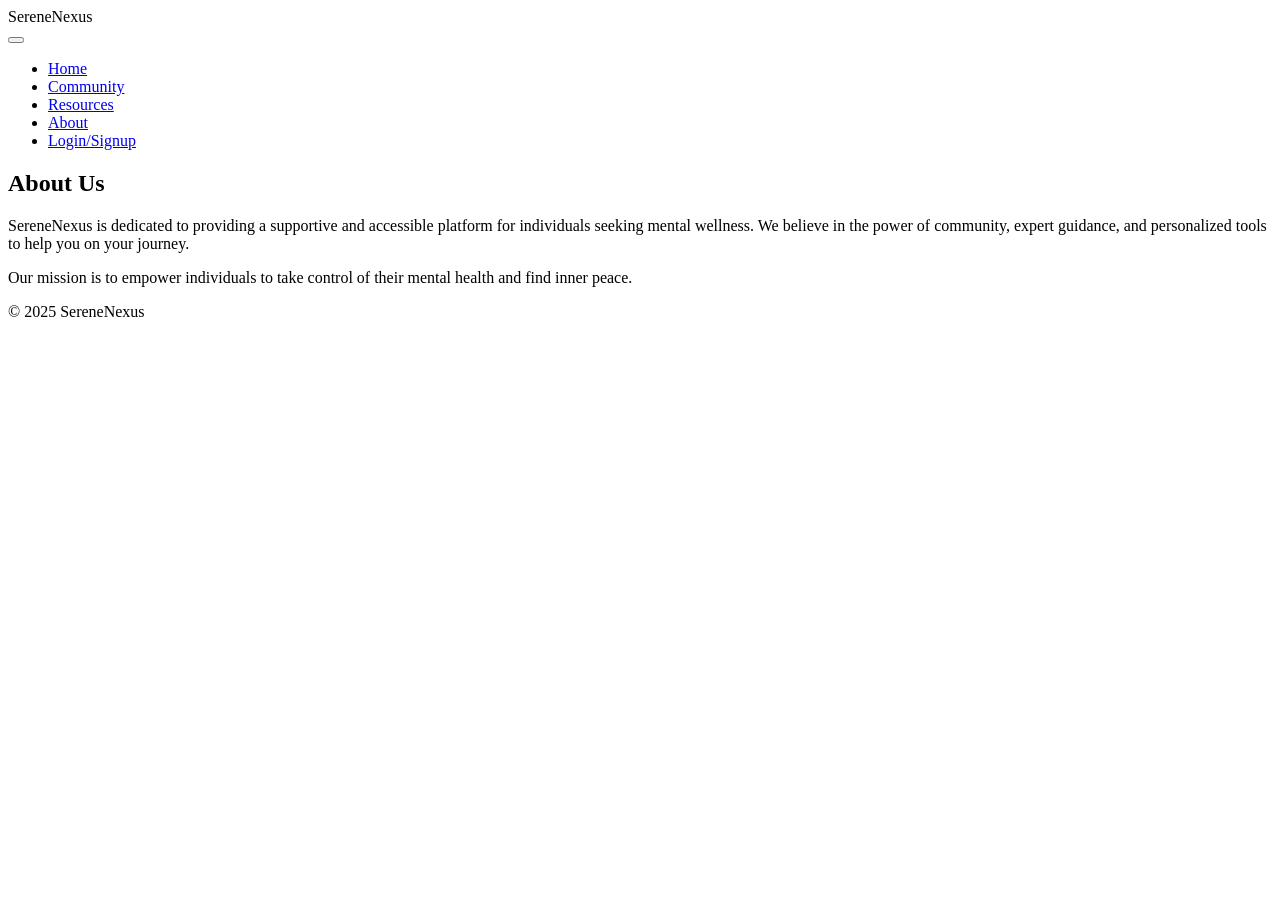
==== app_sections/about.html @ 141f83e6 "Add the text chatbot inspiration + Restructured the repo" ====
<!DOCTYPE html>
<html lang="en">
<head>
    <meta charset="UTF-8">
    <meta name="viewport" content="width=device-width, initial-scale=1.0">
    <title>About - SereneNexus</title>
    <link rel="stylesheet" href="styles.css">
    <link rel="preconnect" href="https://fonts.googleapis.com">
    <link rel="preconnect" href="https://fonts.gstatic.com" crossorigin>
    <link href="https://fonts.googleapis.com/css2?family=Poppins:wght@400;500;600;700&display=swap" rel="stylesheet">
</head>
<body>
    <header>
        <nav>
            <div class="logo">SereneNexus</div>
            <button class="menu-toggle" aria-label="Toggle navigation">
                <span class="bar"></span>
                <span class="bar"></span>
                <span class="bar"></span>
            </button>
            <ul class="nav-links">
                <li><a href="index.html">Home</a></li>
                <li><a href="community.html">Community</a></li>
                <li><a href="resources.html">Resources</a></li>
                <li><a href="about.html">About</a></li>
                <li><a href="login.html">Login/Signup</a></li>
            </ul>
        </nav>
    </header>
    <main>
        <section class="page-content">
            <h1>About Us</h1>
            <p>SereneNexus is dedicated to providing a supportive and accessible platform for individuals seeking mental wellness. We believe in the power of community, expert guidance, and personalized tools to help you on your journey.</p>
            <p>Our mission is to empower individuals to take control of their mental health and find inner peace.</p>
        </section>
    </main>
    <footer>
        <p>&copy; 2025 SereneNexus</p>
    </footer>
    <script src="script.js"></script>
</body>
</html>
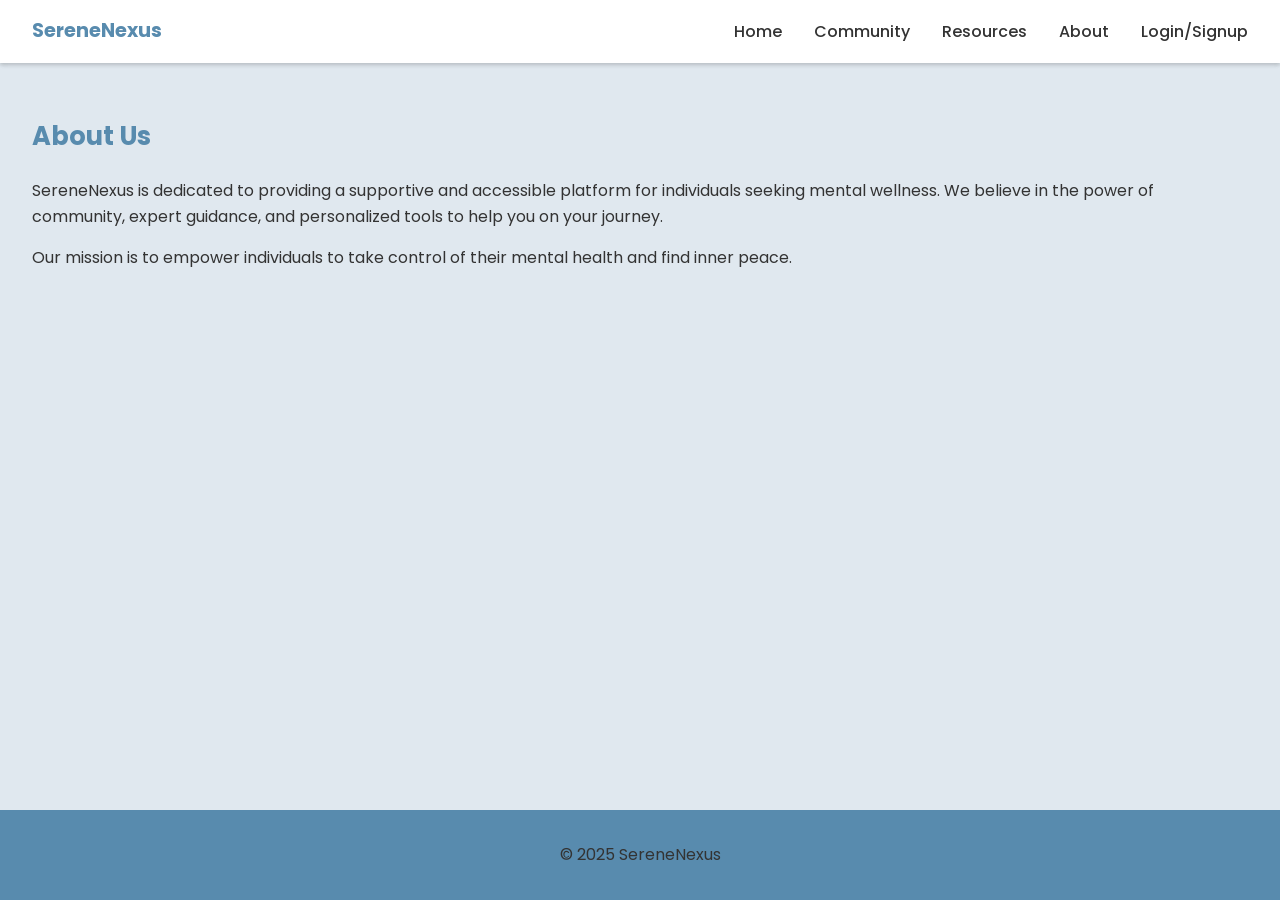
==== commit 7590a76f: "Update the app sections" ====
--- a/app_sections/about.html
+++ b/app_sections/about.html
@@ -4,7 +4,7 @@
     <meta charset="UTF-8">
     <meta name="viewport" content="width=device-width, initial-scale=1.0">
     <title>About - SereneNexus</title>
-    <link rel="stylesheet" href="styles.css">
+    <link rel="stylesheet" href="../styles.css">
     <link rel="preconnect" href="https://fonts.googleapis.com">
     <link rel="preconnect" href="https://fonts.gstatic.com" crossorigin>
     <link href="https://fonts.googleapis.com/css2?family=Poppins:wght@400;500;600;700&display=swap" rel="stylesheet">
@@ -37,6 +37,6 @@
     <footer>
         <p>&copy; 2025 SereneNexus</p>
     </footer>
-    <script src="script.js"></script>
+    <script src="../script.js"></script>
 </body>
 </html>
--- a/styles.css
+++ b/styles.css
@@ -0,0 +1,722 @@
+/* styles.css */
+:root {
+    --primary-color: #588BAE;
+    --secondary-color: #E0E8EF;
+    --text-color: #333;
+    --accent-color: #A7C4BC;
+}
+
+body {
+    font-family: 'Poppins', sans-serif;
+    margin: 0;
+    line-height: 1.6;
+    color: var(--text-color);
+    background-color: var(--secondary-color);
+    display: flex;
+    flex-direction: column;
+    min-height: 100vh;
+}
+
+nav {
+    display: flex;
+    justify-content: space-between;
+    align-items: center;
+    padding: 1rem 2rem;
+    background-color: white;
+    box-shadow: 0 2px 4px rgba(0, 0, 0, 0.1);
+    position: sticky;
+    top: 0;
+    z-index: 100;
+}
+
+.logo {
+    font-weight: 700;
+    font-size: 1.2rem;
+    color: var(--primary-color);
+}
+
+.menu-toggle {
+    display: none;
+    background: none;
+    border: none;
+    cursor: pointer;
+    padding: 0;
+}
+
+.bar {
+    display: block;
+    width: 25px;
+    height: 3px;
+    background-color: var(--text-color);
+    margin: 5px auto;
+    transition: all 0.3s ease-in-out;
+}
+
+.nav-links {
+    list-style: none;
+    margin: 0;
+    padding: 0;
+    display: flex;
+}
+
+.nav-links li {
+    margin-left: 2rem;
+}
+
+.nav-links a {
+    text-decoration: none;
+    color: var(--text-color);
+    font-weight: 500;
+    transition: color 0.3s ease;
+}
+
+.nav-links a:hover {
+    color: var(--primary-color);
+}
+
+main {
+    flex-grow: 1;
+    padding: 2rem;
+}
+
+.hero {
+    background-color: white;
+    padding: 3rem;
+    text-align: center;
+    border-radius: 8px;
+    box-shadow: 0 2px 4px rgba(0, 0, 0, 0.1);
+    margin-bottom: 2rem;
+}
+
+.hero h1 {
+    color: var(--primary-color);
+    margin-bottom: 1rem;
+}
+
+.cta-button {
+    background-color: var(--primary-color);
+    color: white;
+    padding: 1rem 2rem;
+    border: none;
+    border-radius: 5px;
+    cursor: pointer;
+    font-size: 1rem;
+    transition: background-color 0.3s ease;
+}
+
+.cta-button:hover {
+    background-color: #457092;
+}
+
+.features {
+    text-align: center;
+    margin-bottom: 2rem;
+}
+
+.feature-grid {
+    display: grid;
+    grid-template-columns: repeat(auto-fit, minmax(250px, 1fr));
+    gap: 2rem;
+}
+
+.feature {
+    background-color: white;
+    padding: 2rem;
+    border-radius: 8px;
+    box-shadow: 0 2px 4px rgba(0, 0, 0, 0.1);
+    text-align: center;
+}
+
+.feature img {
+    max-width: 100px;
+    display: block;
+    margin: 0 auto 1rem;
+}
+
+.testimonial {
+    background-color: white;
+    padding: 2rem;
+    border-radius: 8px;
+    box-shadow: 0 2px 4px rgba(0, 0, 0, 0.1);
+    text-align: center;
+}
+
+footer {
+    background-color: var(--primary-color);
+    color: white;
+    text-align: center;
+    padding: 1rem;
+    margin-top: auto;
+}
+
+/* Mobile Styles */
+@media (max-width: 768px) {
+    .nav-links {
+        display: none;
+        flex-direction: column;
+        position: absolute;
+        top: 60px;
+        left: 0;
+        width: 100%;
+        background-color: white;
+        box-shadow: 0 2px 4px rgba(0, 0, 0, 0.1);
+        text-align: center;
+    }
+
+    .nav-links.active {
+        display: flex;
+    }
+
+    .nav-links li {
+        margin: 1rem 0;
+    }
+
+    .menu-toggle {
+        display: block;
+    }
+}
+
+/* Styles for Chatbot and Face Rec */
+#face-rec-results {
+    margin-top: 10px;
+    text-align: left; /* Align text to the left within the results div */
+}
+
+#chat-area {
+    border: 1px solid #ccc;
+    height: 200px;
+    overflow-y: scroll;
+    padding: 10px;
+    margin-bottom: 10px;
+    text-align: left;
+
+
+    div.model {
+
+        /* p {
+            background-color: rgb(87, 82, 82);
+        } */
+
+        
+    }
+
+    div.user {
+        display: flex;
+        justify-content: flex-end;
+
+        /* p {
+            background-color: blue;
+        } */
+    }
+
+    div.error {
+        p {
+            font-size: 14px;
+            text-align: center;
+            color: red;
+        }
+    }
+}
+
+.input-area {
+    display: flex;
+}
+
+#message-input {
+    flex-grow: 1;
+    padding: 5px;
+    border: 1px solid #ccc;
+    resize: vertical;
+}
+.message{
+  padding: 5px;
+  margin-bottom: 5px;
+  border-radius: 5px;
+}
+.message.translated{
+  background-color: lightblue;
+}
+.error{
+  color: red;
+}
+
+
+
+/* New styles for social network features */
+.post {
+    background-color: white;
+    border-radius: 8px;
+    box-shadow: 0 2px 4px rgba(0, 0, 0, 0.1);
+    padding: 20px;
+    margin-bottom: 20px;
+    text-align: left;
+}
+
+.post-header {
+    display: flex;
+    align-items: center;
+    justify-content: space-between;
+}
+
+.user-info {
+    display: flex;
+    align-items: center;
+}
+
+.profile-pic {
+    width: 40px;
+    height: 40px;
+    border-radius: 50%;
+    margin-right: 10px;
+}
+
+.username {
+    font-weight: bold;
+}
+
+.follow-button {
+    padding: 5px 10px;
+    background-color: #588BAE;
+    color: white;
+    border: none;
+    border-radius: 5px;
+    cursor: pointer;
+}
+
+.follow-button:hover {
+    background-color: #457092;
+}
+
+.post-actions {
+    margin-top: 10px;
+}
+
+.like-button, .dislike-button {
+    padding: 8px 15px;
+    margin-right: 10px;
+    border: none;
+    background-color: #f0f0f0;
+    cursor: pointer;
+}
+
+.like-button:hover, .dislike-button:hover {
+    background-color: #d4d4d4;
+}
+
+.comment-section {
+    margin-top: 20px;
+}
+
+.comment-input {
+    width: 100%;
+    padding: 8px;
+    margin-bottom: 5px;
+    border: 1px solid #ccc;
+    border-radius: 5px;
+}
+
+.comment-submit {
+    background-color: #588BAE;
+    color: white;
+    padding: 8px 15px;
+    border: none;
+    border-radius: 5px;
+    cursor: pointer;
+}
+
+.comment-submit:hover {
+    background-color: #457092;
+}
+
+.comment {
+    background-color: #f7f7f7;
+    margin-top: 10px;
+    padding: 10px;
+    border-radius: 5px;
+}
+
+
+/* Global Styles */
+:root {
+    --primary-color: #588BAE;
+    --secondary-color: #E0E8EF;
+    --text-color: #333;
+    --accent-color: #A7C4BC;
+    --button-color: #457092;
+    --card-bg-color: white;
+    --input-border: #ccc;
+}
+
+
+
+
+
+/* Patient Dashboard part */
+
+/* styles.css */
+:root {
+    --primary-color: #588BAE;
+    --secondary-color: #E0E8EF;
+    --text-color: #333;
+    --accent-color: #A7C4BC;
+}
+
+body {
+    font-family: 'Poppins', sans-serif;
+    margin: 0;
+    line-height: 1.6;
+    color: var(--text-color);
+    background-color: var(--secondary-color);
+    display: flex;
+    flex-direction: column;
+    min-height: 100vh;
+}
+
+header {
+    background-color: white;
+    box-shadow: 0 2px 4px rgba(0, 0, 0, 0.1);
+    position: sticky;
+    top: 0;
+    z-index: 100;
+}
+
+nav {
+    display: flex;
+    justify-content: space-between;
+    align-items: center;
+    padding: 1rem 2rem;
+}
+
+.logo {
+    font-weight: 700;
+    font-size: 1.2rem;
+    color: var(--primary-color);
+}
+
+.menu-toggle {
+    display: none;
+    background: none;
+    border: none;
+    cursor: pointer;
+    padding: 0;
+}
+
+.bar {
+    display: block;
+    width: 25px;
+    height: 3px;
+    background-color: var(--text-color);
+    margin: 5px auto;
+    transition: all 0.3s ease-in-out;
+}
+
+.nav-links {
+    list-style: none;
+    margin: 0;
+    padding: 0;
+    display: flex;
+}
+
+.nav-links li {
+    margin-left: 2rem;
+}
+
+.nav-links a {
+    text-decoration: none;
+    color: var(--text-color);
+    font-weight: 500;
+    transition: color 0.3s ease;
+}
+
+.nav-links a:hover {
+    color: var(--primary-color);
+}
+
+/* Main Content Styles */
+main {
+    flex-grow: 1;
+    padding: 2rem;
+}
+
+section {
+    margin-bottom: 3rem;
+}
+
+h1, h2, h3 {
+    font-size: 1.6rem;
+    color: var(--primary-color);
+}
+
+h2 {
+    font-size: 1.4rem;
+}
+
+h3 {
+    font-size: 1.2rem;
+}
+
+p {
+    font-size: 1rem;
+    color: var(--text-color);
+}
+
+/* Welcome Section */
+.welcome {
+    text-align: center;
+    margin-bottom: 2rem;
+}
+
+.welcome img {
+    width: 100%;
+    max-width: 600px;
+    height: auto;
+    border-radius: 8px;
+    margin-top: 1rem;
+}
+
+/* Next Appointment & Chat with Clinician (Horizontal Layout) */
+.next-appointment, .private-chat {
+    flex: 1; /* Make both sections take equal width */
+    background-color: white;
+    padding: 1.5rem;
+    border-radius: 8px;
+    box-shadow: 0 2px 4px rgba(0, 0, 0, 0.1);
+}
+
+.next-appointment h2, .private-chat h2 {
+    font-size: 1.6rem;
+    color: var(--primary-color);
+}
+
+.dashboard-row {
+    display: flex;
+    justify-content: space-between;
+    gap: 2rem;
+    margin-bottom: 3rem;
+}
+
+
+/* Prescriptions & Latest News (Horizontal Layout) */
+.prescriptions, .disease-news {
+    flex: 1;
+    background-color: white;
+    padding: 1.5rem;
+    border-radius: 8px;
+    box-shadow: 0 2px 4px rgba(0, 0, 0, 0.1);
+}
+
+.prescriptions h2, .disease-news h2 {
+    font-size: 1.6rem;
+    color: var(--primary-color);
+}
+
+.prescriptions ul, .disease-news ul {
+    list-style-type: none;
+    padding-left: 0;
+}
+
+.prescriptions li, .disease-news li {
+    font-size: 1.1rem;
+    color: var(--text-color);
+}
+
+.disease-news a {
+    text-decoration: none;
+    color: var(--primary-color);
+}
+
+.disease-news a:hover {
+    text-decoration: underline;
+}
+
+@media (max-width: 768px) {
+    .dashboard-row {
+        flex-direction: column;
+    }
+
+    .next-appointment, .private-chat, .prescriptions, .disease-news {
+        margin-bottom: 1rem;
+    }
+}
+
+.prescriptions {
+    background-color: white;
+    padding: 1rem;
+    border-radius: 8px;
+    box-shadow: 0 2px 4px rgba(0, 0, 0, 0.1);
+}
+
+.prescription-list {
+    list-style-type: none;
+    padding: 0;
+}
+
+.prescription-list li {
+    margin-bottom: 1rem;
+}
+
+.prescription-list input[type="checkbox"] {
+    margin-right: 10px;
+}
+
+.prescription-list label {
+    font-weight: 500;
+    color: var(--text-color);
+    font-size: 1rem;
+}
+
+.prescription-list input[type="checkbox"]:checked + label {
+    text-decoration: line-through;
+    color: #A7C4BC; /* Grey out completed prescriptions */
+}
+
+.prescription-list li:last-child {
+    margin-bottom: 0;
+}
+
+/* Private Chat Section */
+.private-chat form {
+    display: flex;
+    flex-direction: column;
+}
+
+.private-chat textarea {
+    width: 100%;
+    padding: 1rem;
+    margin-bottom: 1rem;
+    border: 1px solid #ccc;
+    border-radius: 5px;
+    resize: vertical;
+}
+
+.private-chat button {
+    padding: 0.8rem 1.5rem;
+    background-color: var(--primary-color);
+    color: white;
+    border: none;
+    border-radius: 5px;
+    cursor: pointer;
+}
+
+.private-chat button:hover {
+    background-color: #457092;
+}
+
+/* Widgets Section */
+.widgets {
+    display: grid;
+    grid-template-columns: repeat(auto-fit, minmax(250px, 1fr));
+    gap: 2rem;
+}
+
+.widget {
+    background-color: white;
+    padding: 1.5rem;
+    border-radius: 8px;
+    box-shadow: 0 2px 4px rgba(0, 0, 0, 0.1);
+}
+
+.widget h3 {
+    font-size: 1.2rem;
+    color: var(--primary-color);
+}
+
+.mood-tracker input[type="range"] {
+    width: 100%;
+    margin-bottom: 1rem;
+}
+
+.mood-tracker label {
+    font-size: 1rem;
+    color: var(--text-color);
+}
+
+.daily-affirmations p {
+    font-size: 1.2rem;
+    color: var(--primary-color);
+}
+
+.mental-health-tips p {
+    font-size: 1.1rem;
+    color: var(--text-color);
+}
+
+.medication-reminder p {
+    font-size: 1.1rem;
+    color: var(--text-color);
+}
+
+/* Schedule Section */
+.schedule {
+    background-color: white;
+    padding: 1.5rem;
+    border-radius: 8px;
+    box-shadow: 0 2px 4px rgba(0, 0, 0, 0.1);
+}
+
+.schedule form {
+    display: flex;
+    flex-direction: column;
+}
+
+.schedule label {
+    font-size: 1rem;
+    color: var(--text-color);
+    margin-bottom: 0.5rem;
+}
+
+.schedule input[type="datetime-local"] {
+    padding: 1rem;
+    margin-bottom: 1rem;
+    border: 1px solid #ccc;
+    border-radius: 5px;
+}
+
+.schedule button {
+    padding: 0.8rem 1.5rem;
+    background-color: var(--primary-color);
+    color: white;
+    border: none;
+    border-radius: 5px;
+    cursor: pointer;
+}
+
+.schedule button:hover {
+    background-color: #457092;
+}
+
+/* Footer Styles */
+footer {
+    background-color: var(--primary-color);
+    color: white;
+    text-align: center;
+    padding: 1rem;
+    margin-top: auto;
+}
+
+/* Mobile Styles */
+@media (max-width: 768px) {
+    .nav-links {
+        display: none;
+        flex-direction: column;
+        position: absolute;
+        top: 60px;
+        left: 0;
+        width: 100%;
+        background-color: white;
+        box-shadow: 0 2px 4px rgba(0, 0, 0, 0.1);
+        text-align: center;
+    }
+
+    .nav-links.active {
+        display: flex;
+    }
+
+    .nav-links li {
+        margin: 1rem 0;
+    }
+
+    .menu-toggle {
+        display: block;
+    }
+}
